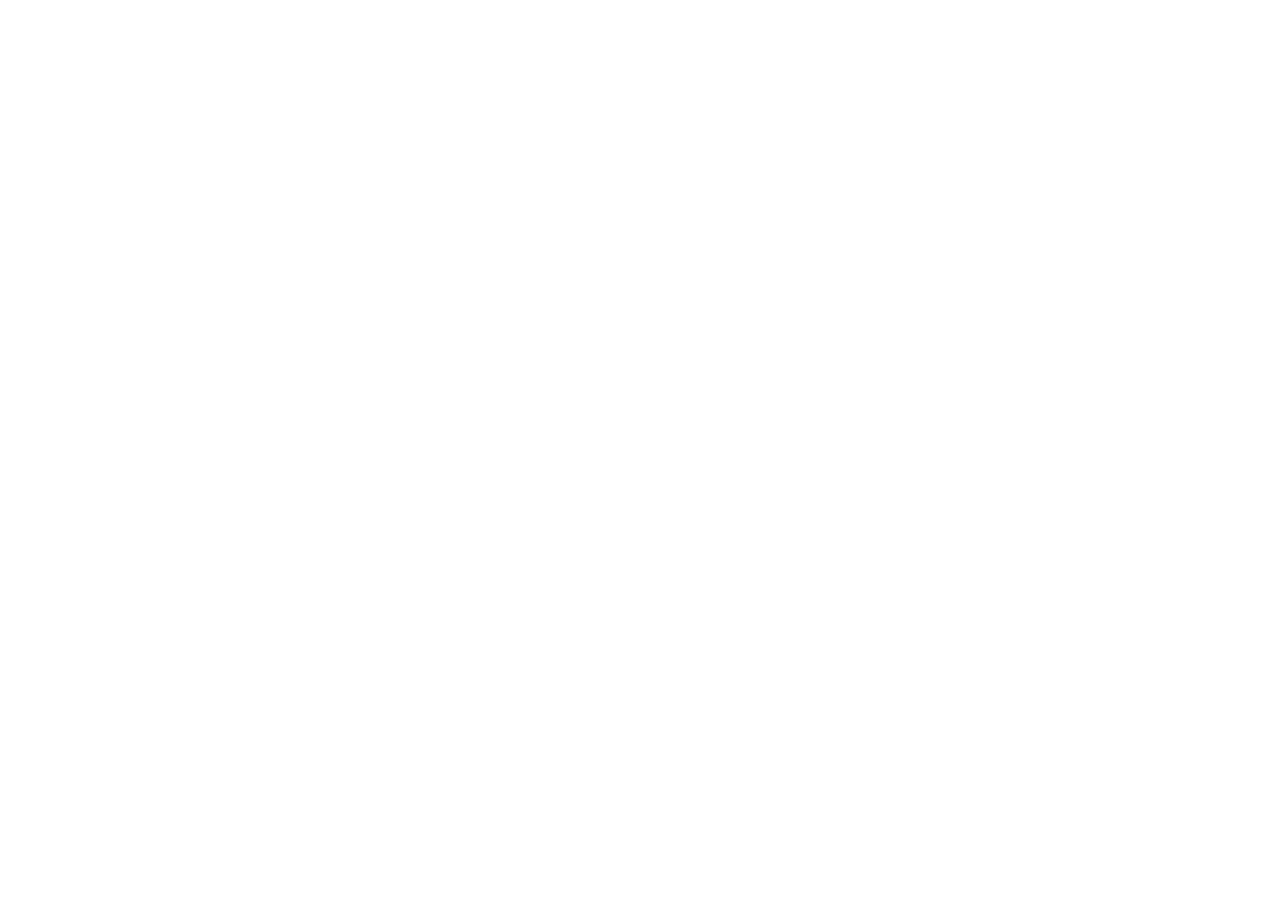
==== flexbox__task/index.html @ a47cd888 "committed" ====
<!DOCTYPE html>
<html lang="en">
<head>
    <meta charset="UTF-8">
    <meta http-equiv="X-UA-Compatible" content="IE=edge">
    <meta name="viewport" content="width=device-width, initial-scale=1.0">
    <title>CSS Flexbox/Grid Layout</title>
    <link rel="stylesheet" href="./style.ss">
    <link rel="icon" href="./images/favicon-32x32.png">
</head>
<body>
    <main>
        <div class="flex-container">
            <div class="sedans">

            </div>
            <div class="suv">

            </div>
            <div class="luxury">
                
            </div>
        </div>

    </main>
    
</body>
</html>
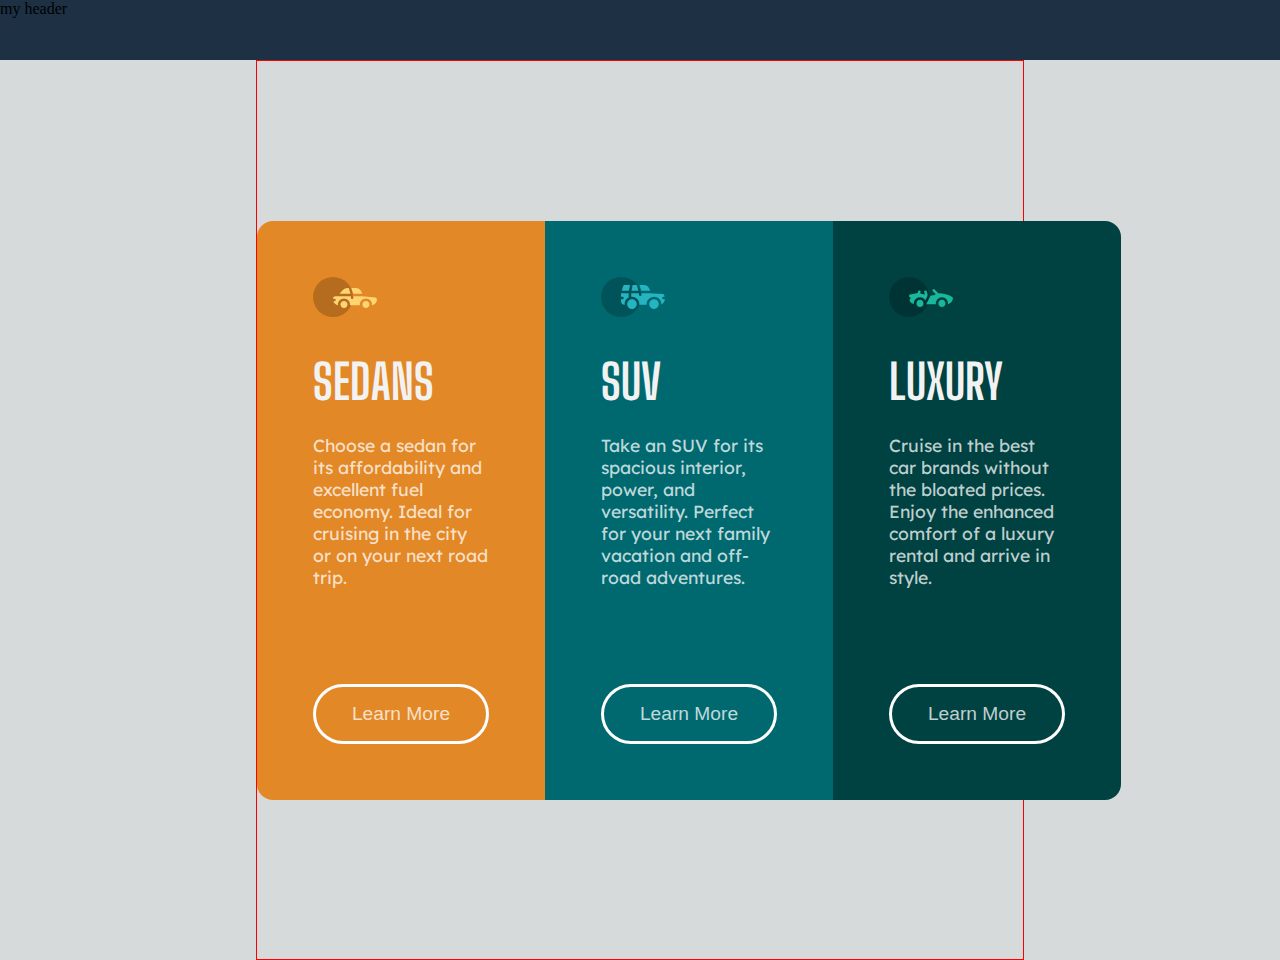
==== commit 3a574596: "committed" ====
--- a/flexbox__task/index.html
+++ b/flexbox__task/index.html
@@ -5,20 +5,48 @@
     <meta http-equiv="X-UA-Compatible" content="IE=edge">
     <meta name="viewport" content="width=device-width, initial-scale=1.0">
     <title>CSS Flexbox/Grid Layout</title>
-    <link rel="stylesheet" href="./style.ss">
+    <link rel="stylesheet" href="./style.css">
     <link rel="icon" href="./images/favicon-32x32.png">
+    <link rel="preconnect" href="https://fonts.googleapis.com">
+<link rel="preconnect" href="https://fonts.gstatic.com" crossorigin>
+<link href="https://fonts.googleapis.com/css2?family=Big+Shoulders+Display:wght@700&display=swap" rel="stylesheet">
+<link rel="preconnect" href="https://fonts.googleapis.com">
+<link rel="preconnect" href="https://fonts.gstatic.com" crossorigin>
+<link href="https://fonts.googleapis.com/css2?family=Lexend+Deca&display=swap" rel="stylesheet">
 </head>
 <body>
+    <header>
+        my header
+    </header>
     <main>
+        
         <div class="flex-container">
             <div class="sedans">
-
+                <img src="./images/icon-sedans.svg" alt="sedan-car" id="sedan__car">
+                <h1>SEDANS</h1>
+                <p>Choose a sedan for its affordability and excellent fuel economy.
+                    Ideal for cruising in the city or on your next road trip.
+                </p>
+                <a href="#"><button>Learn More</button></a>
             </div>
+            
             <div class="suv">
-
+                <img src="./images/icon-suvs.svg" alt="suv-car" id="suv__car">
+                <h1>SUV</h1>
+                <p>
+                    Take an SUV for its spacious interior, power, and versatility. Perfect 
+                    for your next family vacation and off-road adventures.
+                </p>
+                <a href="#"><button>Learn More</button></a>
             </div>
             <div class="luxury">
-                
+                <img src="./images/icon-luxury.svg" alt="luxury" id="luxury__car">
+                <h1>LUXURY</h1>
+                <p>
+                    Cruise in the best car brands without the bloated prices. Enjoy the 
+                    enhanced comfort of a luxury rental and arrive in style.
+                </p>
+                <a href="#"><button>Learn More</button></a>
             </div>
         </div>
 
--- a/flexbox__task/style.css
+++ b/flexbox__task/style.css
@@ -0,0 +1,116 @@
+*{
+    padding:0;
+    margin:0;
+    box-sizing: border-box;
+    
+}
+header{
+    background: #1d3044;
+    height: 60px;
+}
+body{
+    background: rgb(214, 218, 219);
+}
+main{
+    border: 1px solid red;
+    width: 60%;
+    margin: auto;
+    height: 100vh;
+    display: flex;
+    align-items: center;
+    justify-content: center;
+}
+/*.top{
+    background: darkblue;
+    padding: 2rem;
+    width: 100%;
+    
+}*/
+.flex-container{
+    display: flex;
+    flex-direction: row;
+    width: 100%;
+    font-family: 'Lexend Deca', sans-serif;
+    font-weight: 400;
+}
+.sedans{
+    background:  hsl(31, 77%, 52%);
+    padding: 3.5rem;
+    width: 100%;
+    align-items: center;
+    border-bottom-left-radius: 1rem;
+    border-top-left-radius: 1rem;
+}
+h1{
+    padding-bottom: 1.5rem;
+    color: hsl(0, 0%, 95%);
+    font-family: 'Big Shoulders Display', cursive;
+    font-weight: 700;
+    font-size: 3rem;
+}
+p{
+    font-size: 1.1rem;
+    margin-bottom: 6rem;
+    color: hsla(0, 0%, 100%, 0.75);
+}
+.sedans button{
+    font-size: 1.2rem;
+    padding: 1rem;
+    border-radius: 2.5rem;
+    width: 11rem;
+    border: 0.2rem solid #fff;
+    background: hsl(31, 77%, 52%);
+    color: hsla(0, 0%, 100%, 0.75);
+}
+.sedans button:hover{
+    cursor: pointer;
+    color: hsl(31, 77%, 52%);
+    background: hsla(0, 0%, 100%, 0.75);
+}
+
+.suv{
+    background: hsl(184, 100%, 22%);
+    padding: 3.5rem;
+    width: 100%;
+}
+.suv button{
+    font-size: 1.2rem;
+    padding: 1rem;
+    border-radius: 2.5rem;
+    width: 11rem;
+    border: 3px solid #fff;
+    background: hsl(184, 100%, 22%);
+    color: hsla(0, 0%, 100%, 0.75);
+}
+.suv button:hover{
+    cursor: pointer;
+    color: hsl(184, 100%, 22%);
+    background: hsla(0, 0%, 100%, 0.75);
+}
+
+
+.luxury{
+    background: hsl(179, 100%, 13%);
+    padding: 3.5rem;
+    width: 100%;
+    border-bottom-right-radius: 1rem;
+    border-top-right-radius: 1rem;
+}
+.luxury button{
+    font-size: 1.2rem;
+    padding: 1rem;
+    border-radius: 2.5rem;
+    width: 11rem;
+    border: 3px solid #fff;
+    background: hsl(179, 100%, 13%);
+    color: hsla(0, 0%, 100%, 0.75);
+}
+.luxury button:hover{
+    cursor: pointer;
+    color: hsl(179, 100%, 13%);
+    background: hsla(0, 0%, 100%, 0.75);
+}
+
+img{
+    margin-bottom: 2rem;
+}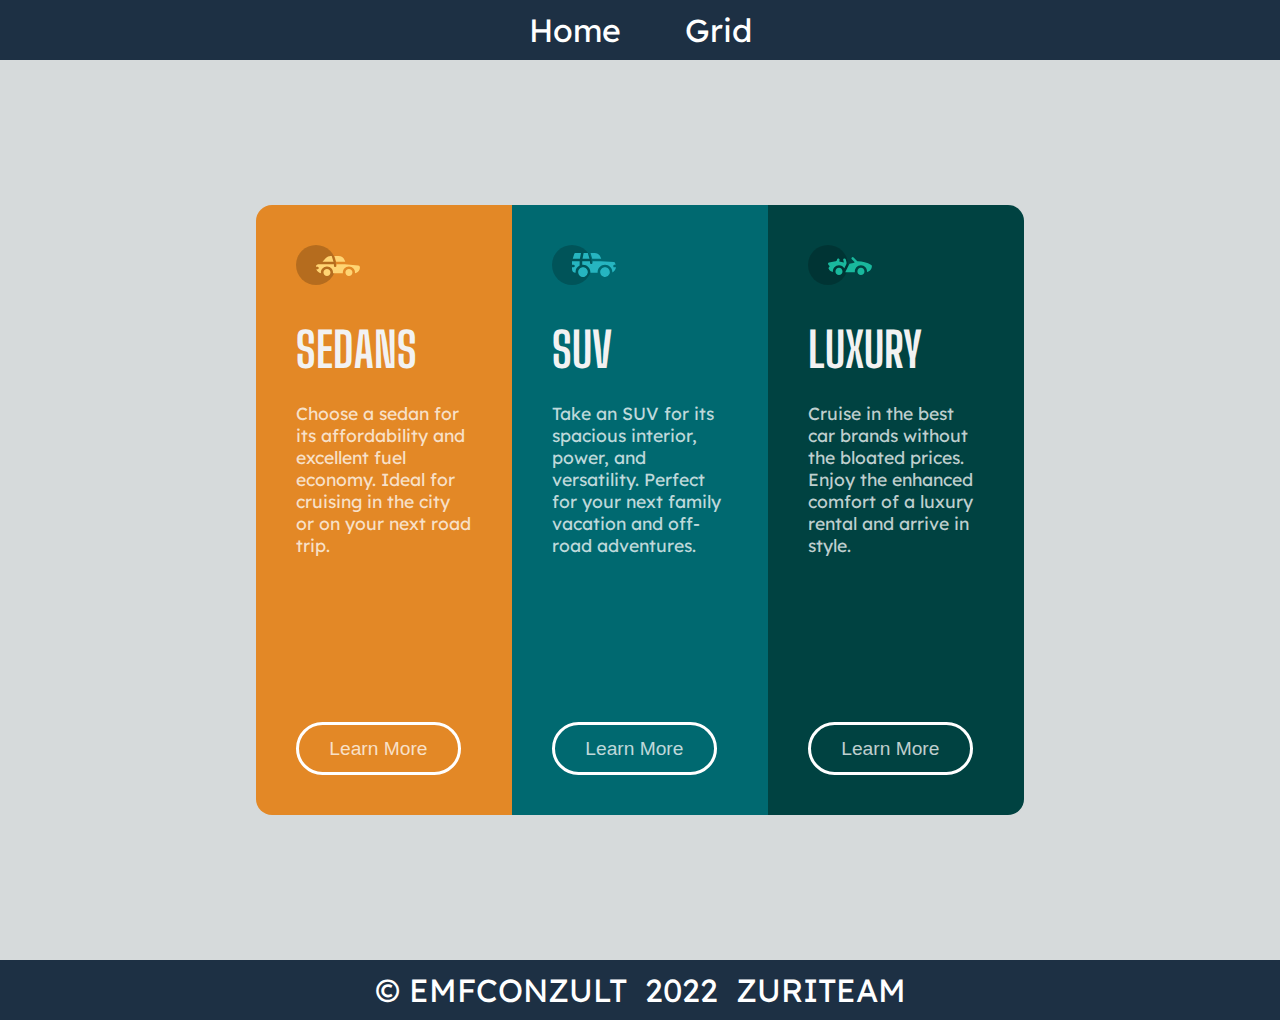
==== commit a3daec26: "committed" ====
--- a/flexbox__task/index.html
+++ b/flexbox__task/index.html
@@ -8,17 +8,25 @@
     <link rel="stylesheet" href="./style.css">
     <link rel="icon" href="./images/favicon-32x32.png">
     <link rel="preconnect" href="https://fonts.googleapis.com">
-<link rel="preconnect" href="https://fonts.gstatic.com" crossorigin>
-<link href="https://fonts.googleapis.com/css2?family=Big+Shoulders+Display:wght@700&display=swap" rel="stylesheet">
-<link rel="preconnect" href="https://fonts.googleapis.com">
-<link rel="preconnect" href="https://fonts.gstatic.com" crossorigin>
-<link href="https://fonts.googleapis.com/css2?family=Lexend+Deca&display=swap" rel="stylesheet">
+    <link rel="preconnect" href="https://fonts.gstatic.com" crossorigin>
+    <link href="https://fonts.googleapis.com/css2?family=Big+Shoulders+Display:wght@700&display=swap" rel="stylesheet">
+    <link rel="preconnect" href="https://fonts.googleapis.com">
+    <link rel="preconnect" href="https://fonts.gstatic.com" crossorigin>
+    <link href="https://fonts.googleapis.com/css2?family=Lexend+Deca&display=swap" rel="stylesheet">
 </head>
 <body>
-    <header>
-        my header
+    <header><!----------------------------header-------------------->
+        <ul>
+            <li>
+                <a href="./index.html">Home</a>
+            </li>
+            <li>
+                <a href="./grid.html">Grid</a>
+            </li>
+        </ul>
     </header>
-    <main>
+
+    <main id="flex__main"><!---------------main------------------->
         
         <div class="flex-container">
             <div class="sedans">
@@ -51,6 +59,13 @@
         </div>
 
     </main>
+
+
+    <footer><!-------------footer----------------------------->
+        <span>&COPY; EMFCONZULT</span>&nbsp;&nbsp;
+        <span> 2022</span>&nbsp;&nbsp;
+        <span>ZURITEAM</span>
+    </footer>
     
 </body>
 </html>--- a/flexbox__task/style.css
+++ b/flexbox__task/style.css
@@ -4,28 +4,56 @@
     box-sizing: border-box;
     
 }
-header{
+header{/*----------------Header-------------------*/
     background: #1d3044;
     height: 60px;
-}
+    display: flex;
+    align-items: center;
+    justify-content: center;
+    font-family: 'Lexend Deca', sans-serif;
+}
+header ul{
+    display: flex;
+    list-style-type: none;
+}
+
+header ul li{
+    padding: 2rem;
+    text-decoration: none;
+}
+
+header ul li a{
+    text-decoration: none;
+    color: #fff;
+    font-size: 2rem;
+    cursor: pointer;
+}/*----------------Header end-------------------*/
+
+footer{/*----------------footer-------------------*/
+    height: 60px;
+    background: #1d3044;
+    display: flex;
+    align-items: center;
+    justify-content: center;
+    color: #fff;
+    font-size: 2rem;
+    font-family: 'Lexend Deca', sans-serif;
+}/*----------------footer end-------------------*/
+
 body{
     background: rgb(214, 218, 219);
 }
-main{
-    border: 1px solid red;
-    width: 60%;
+
+/*----------------flex styling-------------------*/
+#flex__main{
+    width: 50%;
     margin: auto;
     height: 100vh;
     display: flex;
     align-items: center;
     justify-content: center;
 }
-/*.top{
-    background: darkblue;
-    padding: 2rem;
-    width: 100%;
-    
-}*/
+
 .flex-container{
     display: flex;
     flex-direction: row;
@@ -35,8 +63,8 @@
 }
 .sedans{
     background:  hsl(31, 77%, 52%);
-    padding: 3.5rem;
-    width: 100%;
+    padding: 2.5rem;
+    width: 33.33%;
     align-items: center;
     border-bottom-left-radius: 1rem;
     border-top-left-radius: 1rem;
@@ -52,12 +80,13 @@
     font-size: 1.1rem;
     margin-bottom: 6rem;
     color: hsla(0, 0%, 100%, 0.75);
+    height: 14rem;
 }
 .sedans button{
     font-size: 1.2rem;
     padding: 1rem;
     border-radius: 2.5rem;
-    width: 11rem;
+    width: 10.3rem;
     border: 0.2rem solid #fff;
     background: hsl(31, 77%, 52%);
     color: hsla(0, 0%, 100%, 0.75);
@@ -70,14 +99,14 @@
 
 .suv{
     background: hsl(184, 100%, 22%);
-    padding: 3.5rem;
-    width: 100%;
+    padding: 2.5rem;
+    width: 33.33%;
 }
 .suv button{
     font-size: 1.2rem;
     padding: 1rem;
     border-radius: 2.5rem;
-    width: 11rem;
+    width: 10.3rem;
     border: 3px solid #fff;
     background: hsl(184, 100%, 22%);
     color: hsla(0, 0%, 100%, 0.75);
@@ -91,8 +120,8 @@
 
 .luxury{
     background: hsl(179, 100%, 13%);
-    padding: 3.5rem;
-    width: 100%;
+    padding: 2.5rem;
+    width: 33.33%;
     border-bottom-right-radius: 1rem;
     border-top-right-radius: 1rem;
 }
@@ -100,7 +129,7 @@
     font-size: 1.2rem;
     padding: 1rem;
     border-radius: 2.5rem;
-    width: 11rem;
+    width: 10.3rem;
     border: 3px solid #fff;
     background: hsl(179, 100%, 13%);
     color: hsla(0, 0%, 100%, 0.75);
@@ -113,4 +142,162 @@
 
 img{
     margin-bottom: 2rem;
-}+}/*----------------flex styling end-------------------*/
+
+
+@media screen and (max-width:1440px){/*----------------media query of flex__task-------------------*/
+    #flex__main{
+        width: 60%;
+    }
+    .sedans button{
+    padding: 0.8rem;
+    border-radius: 2.5rem;
+    width: 10.3rem;
+    }
+
+    .suv button{
+    padding: 0.8rem;
+    border-radius: 2.5rem;
+    width: 10.3rem;
+    }
+    .luxury button{
+    padding: 0.8rem;
+    border-radius: 2.5rem;
+    width: 10.3rem;
+    }
+}
+@media screen and (max-width:1200px) and (min-width:900px){
+    #flex__main{
+        width: 60%;
+    }
+    .sedans button{
+    padding: 0.6rem;
+    border-radius: 2.5rem;
+    width: 9rem;
+    }
+
+    .suv button{
+    padding: 0.6rem;
+    border-radius: 2.5rem;
+    width: 9rem;
+    }
+    .luxury button{
+    padding: 0.6rem;
+    border-radius: 2.5rem;
+    width: 9rem;
+    }
+    .sedans,.suv,.luxury{
+        padding: 1rem;
+    }
+    p{
+        height: 18rem;
+    }
+}
+
+@media screen and (max-width:899px){
+    #flex__main{
+    width: 50%;
+    margin: auto;
+    height: 350vh;
+    display: flex;
+    flex-direction: column;
+    align-items: center;
+    justify-content: center;
+    }
+    
+
+    .flex-container{
+    display: flex;
+    flex-direction: column;
+    width: 100%;
+    
+    }
+    .sedans button{
+    padding: 0.5rem;
+    border-radius: 2.5rem;
+    width: 8rem;
+    }
+    .suv button{
+    padding: 0.5rem;
+    border-radius: 2.5rem;
+    width: 8rem;
+    align-items: center;
+    }
+    .luxury button{
+    padding: 0.5rem;
+    border-radius: 2.5rem;
+    width: 8rem;
+    }
+    .sedans,.suv,.luxury{
+        padding: 1.5rem;
+        width: 100%;
+    }
+    .sedans{
+    border-top-left-radius: 1rem;
+    border-top-right-radius: 1rem;
+    border-bottom-left-radius: 0px;
+    }
+    .luxury{
+    border-bottom-left-radius: 1rem;
+    border-bottom-right-radius: 1rem;
+    border-top-right-radius: 0px;
+    }
+}/*----------------media query of flex_-task end-------------------*/
+
+
+/*--------------GRID__TASK STYLING-------------*/
+
+.grid__main{
+    height: 100vh;
+    padding: 5rem;
+}
+
+.grid-container{
+    height: 600px;
+    width: 50%;
+    display: grid;
+    grid-template-areas: 
+    'a a a b'
+    'c c d d'
+    'c c e e'
+    ;
+    text-align: center;
+    padding: 20px;
+    gap: 20px;
+    margin: auto;
+}
+
+.grid-container > div{
+    padding: 1.5rem;
+    text-align: center;
+    font-size: 2rem;
+}
+
+.Item-a{
+    background: red;
+    grid-area: a;
+   
+}
+
+.Item-b{
+    background: yellow;
+    grid-area: b;
+}
+
+.Item-c{
+    background: green;
+    grid-area: c;
+
+}
+
+
+
+.Item-d{
+    background: dodgerblue;
+    grid-area: d;
+}
+
+.Item-e{
+    background: dodgerblue;
+    grid-area: e;
+}/*----------------grif task styling end-------------------*/
